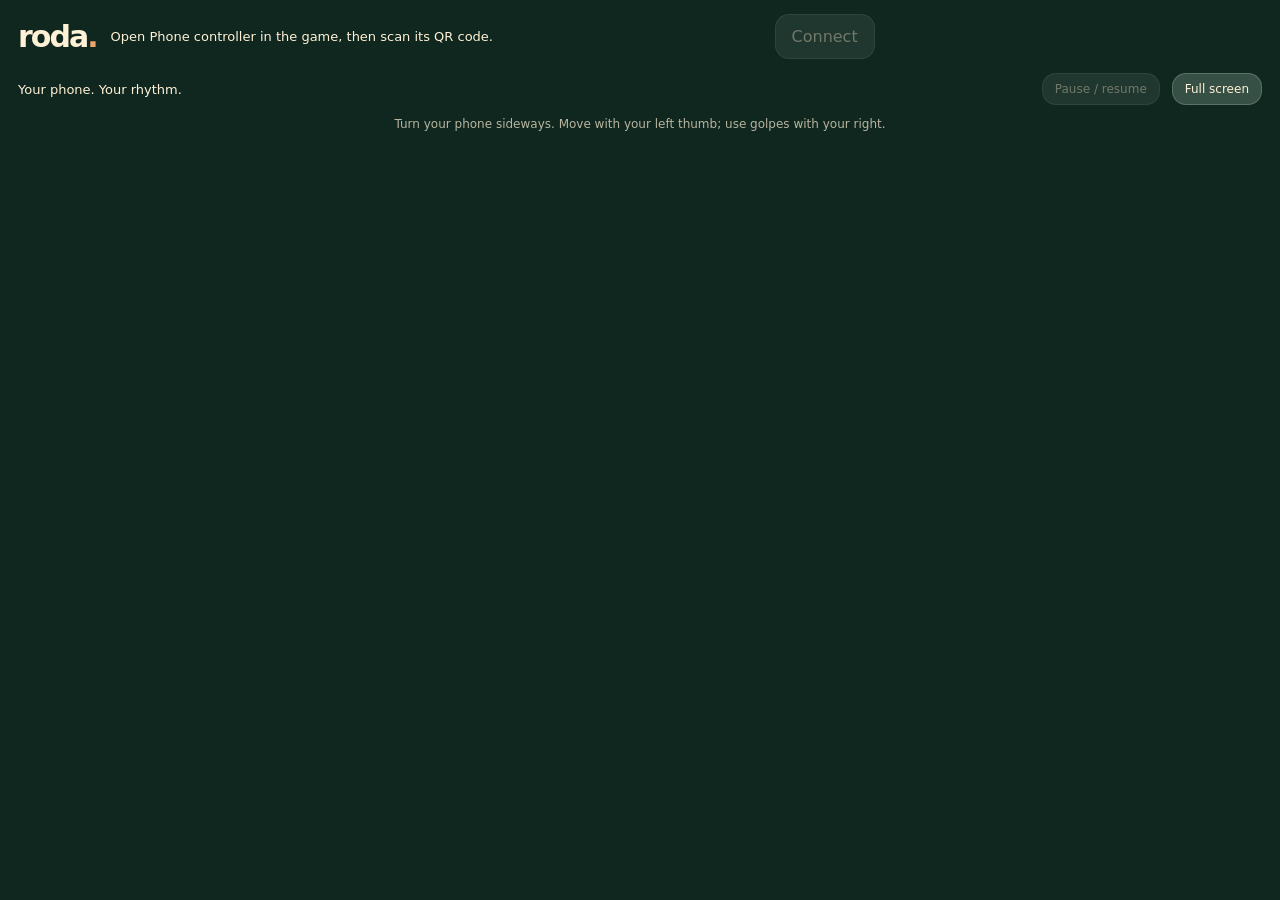
==== controller.html @ 2b397e95 "Add files via upload" ====
<!doctype html><html lang="en"><head><meta charset="utf-8"><meta name="viewport" content="width=device-width,initial-scale=1,viewport-fit=cover"><meta name="referrer" content="no-referrer"><title>RODA · Phone controller</title><link rel="stylesheet" href="./controller.css?v=v0.1.24"></head><body><header><strong>roda<span>.</span></strong><p id="connection" role="status">Open Phone controller on the game screen and scan its QR code.</p><button id="connect">Connect</button><button id="disconnect" hidden>Disconnect</button></header><main><div class="controller-meta"><span id="fighter">Your phone. Your rhythm.</span><button id="pad-pause" disabled>Pause / resume</button><button id="fullscreen">Full screen</button></div><div class="touch" hidden><div class="thumbstick" role="group" aria-label="Movement joystick"><span class="stick-knob"></span><small>MOVE</small></div><div class="attacks" role="group" aria-label="Golpes"></div></div><p id="instruction">Turn your phone sideways. Move with your left thumb; use golpes with your right.</p></main><script type="module" src="./controller.js?v=v0.1.24"></script></body></html>
---- controller.css ----
*{box-sizing:border-box}body{margin:0;background:#10271f;color:#fff1d6;font:16px system-ui;overscroll-behavior:none;user-select:none;-webkit-user-select:none;min-height:100dvh;padding:env(safe-area-inset-top) max(18px,env(safe-area-inset-right)) env(safe-area-inset-bottom) max(18px,env(safe-area-inset-left))}header{display:flex;align-items:center;gap:14px;padding:14px 0}header strong{font-size:30px;letter-spacing:-2px}header strong span{color:#eca66d}header p{font-size:13px;flex:1;margin:0;max-width:650px}button{border:1px solid #ffffff30;border-radius:14px;padding:12px 16px;background:#365046;color:inherit;font:inherit;touch-action:manipulation}button:disabled{opacity:.4}button:active{background:#8a6944}button[hidden],[hidden]{display:none!important}.controller-meta{display:flex;align-items:center;gap:12px;font-size:13px}.controller-meta span{flex:1}.controller-meta button{font-size:12px;padding:8px 12px}.touch{display:flex;justify-content:space-between;align-items:center;gap:24px;margin:20px 0;min-height:220px;touch-action:none}.thumbstick{position:relative;width:min(34vw,230px);height:min(34vw,230px);min-width:150px;min-height:150px;border:2px solid #ffffff35;border-radius:50%;display:grid;place-items:center;background:#ffffff09;touch-action:none}.stick-knob{width:40%;height:40%;border-radius:50%;background:#abc5a7;box-shadow:0 3px 12px #0005;pointer-events:none}.thumbstick small{position:absolute;bottom:12%;font-size:11px;letter-spacing:2px;pointer-events:none}.attacks{display:grid;grid-template-columns:repeat(3,minmax(75px,1fr));gap:12px;width:min(55vw,430px)}.attacks button{min-height:70px;font-size:14px;overflow-wrap:anywhere;background:#c78e55;color:#172b22;font-weight:650}.attacks button:active{background:#ffe0a4}#instruction{font-size:12px;opacity:.7;text-align:center}@media(orientation:portrait){.touch{margin-top:12vh}.attacks{grid-template-columns:repeat(2,minmax(65px,1fr));gap:8px}.attacks button{min-height:65px;padding:8px}.controller-meta{flex-wrap:wrap}}@media(max-height:440px){header{padding:8px 0}.touch{margin:8px 0;min-height:170px}.thumbstick{width:170px;height:170px}.attacks button{min-height:55px}#instruction{margin:4px}}
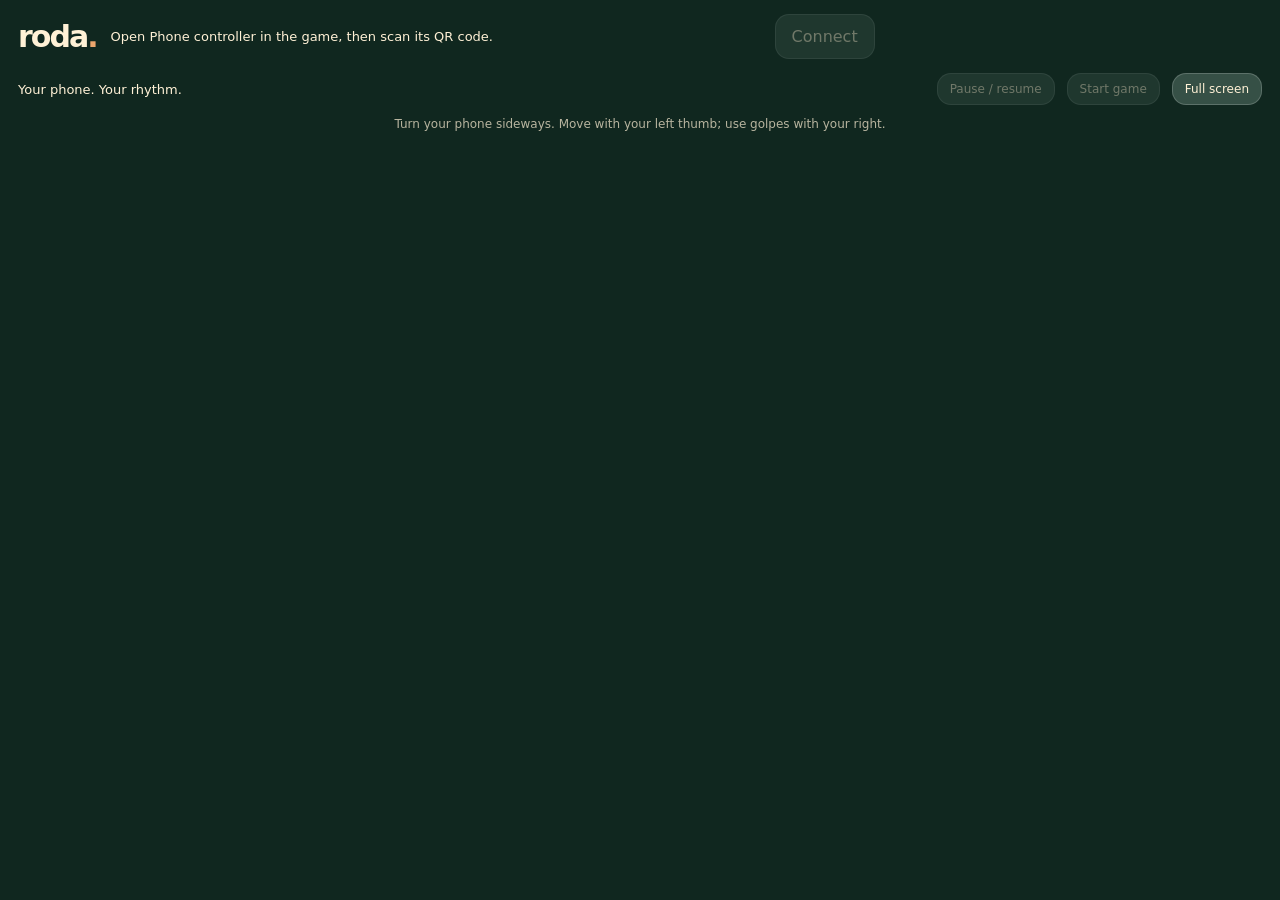
==== commit c97e6c9f: "Add files via upload" ====
--- a/controller.html
+++ b/controller.html
@@ -1 +1 @@
-<!doctype html><html lang="en"><head><meta charset="utf-8"><meta name="viewport" content="width=device-width,initial-scale=1,viewport-fit=cover"><meta name="referrer" content="no-referrer"><title>RODA · Phone controller</title><link rel="stylesheet" href="./controller.css?v=v0.1.24"></head><body><header><strong>roda<span>.</span></strong><p id="connection" role="status">Open Phone controller on the game screen and scan its QR code.</p><button id="connect">Connect</button><button id="disconnect" hidden>Disconnect</button></header><main><div class="controller-meta"><span id="fighter">Your phone. Your rhythm.</span><button id="pad-pause" disabled>Pause / resume</button><button id="fullscreen">Full screen</button></div><div class="touch" hidden><div class="thumbstick" role="group" aria-label="Movement joystick"><span class="stick-knob"></span><small>MOVE</small></div><div class="attacks" role="group" aria-label="Golpes"></div></div><p id="instruction">Turn your phone sideways. Move with your left thumb; use golpes with your right.</p></main><script type="module" src="./controller.js?v=v0.1.24"></script></body></html>+<!doctype html><html lang="en"><head><meta charset="utf-8"><meta name="viewport" content="width=device-width,initial-scale=1,viewport-fit=cover"><meta name="referrer" content="no-referrer"><title>RODA · Phone controller</title><link rel="stylesheet" href="./controller.css?v=v0.1.25"></head><body><header><strong>roda<span>.</span></strong><p id="connection" role="status">Open Phone controller on the game screen and scan its QR code.</p><button id="connect">Connect</button><button id="disconnect" hidden>Disconnect</button></header><main><div class="controller-meta"><span id="fighter">Your phone. Your rhythm.</span><button id="pad-pause" disabled>Pause / resume</button><button id="pad-restart" disabled>Start game</button><button id="fullscreen">Full screen</button></div><div class="touch" hidden><div class="thumbstick" role="group" aria-label="Movement joystick"><span class="stick-knob"></span><small>MOVE</small></div><div class="attacks" role="group" aria-label="Golpes"></div></div><p id="instruction">Turn your phone sideways. Move with your left thumb; use golpes with your right.</p></main><script type="module" src="./controller.js?v=v0.1.25"></script></body></html>
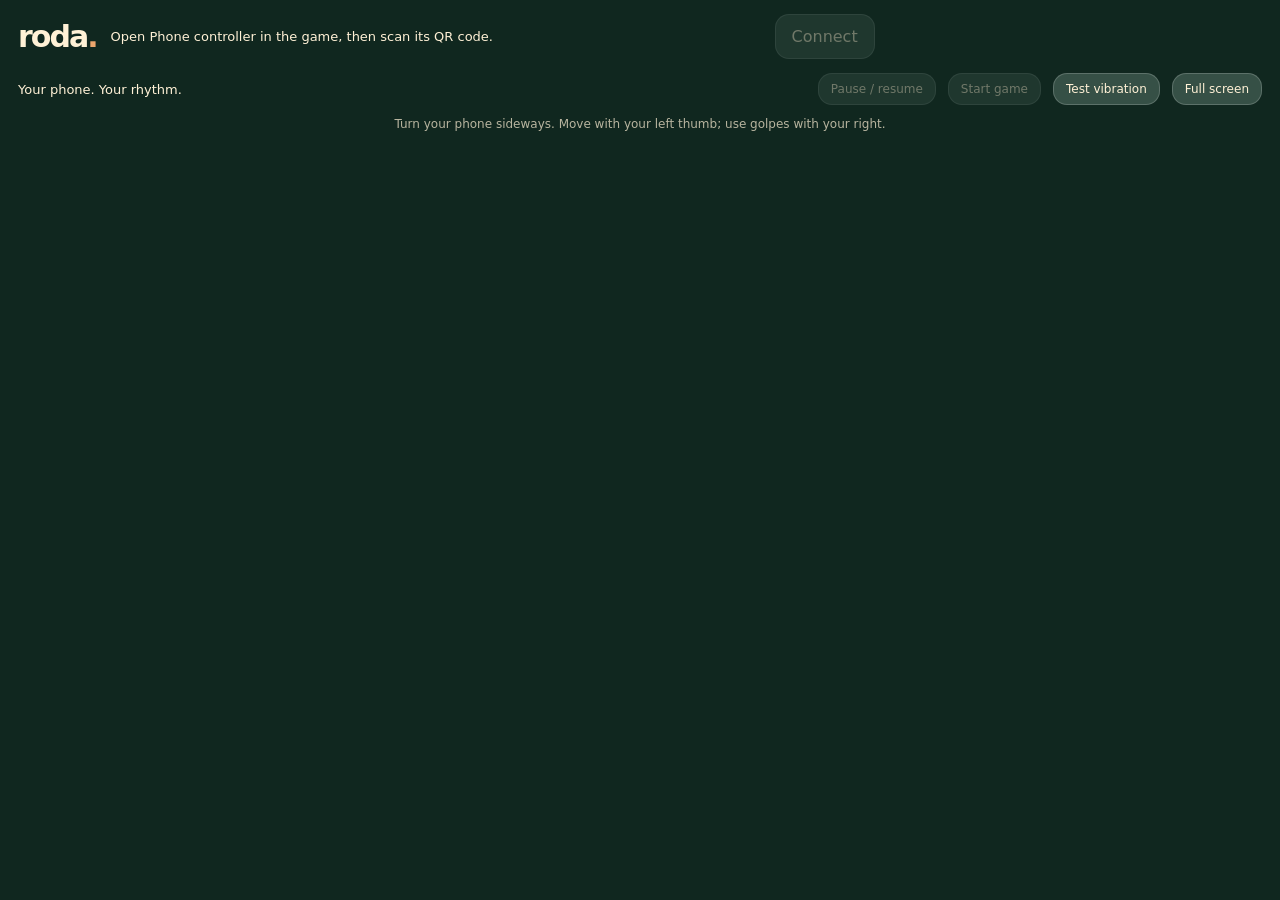
==== commit 8fc046a4: "Add files via upload" ====
--- a/controller.html
+++ b/controller.html
@@ -1 +1 @@
-<!doctype html><html lang="en"><head><meta charset="utf-8"><meta name="viewport" content="width=device-width,initial-scale=1,viewport-fit=cover"><meta name="referrer" content="no-referrer"><title>RODA · Phone controller</title><link rel="stylesheet" href="./controller.css?v=v0.1.25"></head><body><header><strong>roda<span>.</span></strong><p id="connection" role="status">Open Phone controller on the game screen and scan its QR code.</p><button id="connect">Connect</button><button id="disconnect" hidden>Disconnect</button></header><main><div class="controller-meta"><span id="fighter">Your phone. Your rhythm.</span><button id="pad-pause" disabled>Pause / resume</button><button id="pad-restart" disabled>Start game</button><button id="fullscreen">Full screen</button></div><div class="touch" hidden><div class="thumbstick" role="group" aria-label="Movement joystick"><span class="stick-knob"></span><small>MOVE</small></div><div class="attacks" role="group" aria-label="Golpes"></div></div><p id="instruction">Turn your phone sideways. Move with your left thumb; use golpes with your right.</p></main><script type="module" src="./controller.js?v=v0.1.25"></script></body></html>+<!doctype html><html lang="en"><head><meta charset="utf-8"><meta name="viewport" content="width=device-width,initial-scale=1,viewport-fit=cover"><meta name="referrer" content="no-referrer"><title>RODA · Phone controller</title><link rel="stylesheet" href="./controller.css?v=v0.1.30"></head><body><header><strong>roda<span>.</span></strong><p id="connection" role="status">Open Phone controller on the game screen and scan its QR code.</p><button id="connect">Connect</button><button id="disconnect" hidden>Disconnect</button></header><main><div class="controller-meta"><span id="fighter">Your phone. Your rhythm.</span><button id="pad-pause" disabled>Pause / resume</button><button id="pad-restart" disabled>Start game</button><button id="haptics">Test vibration</button><button id="fullscreen">Full screen</button></div><div class="touch" hidden><div class="thumbstick" role="group" aria-label="Movement joystick"><span class="stick-knob"></span><small>MOVE</small></div><div class="attacks" role="group" aria-label="Golpes"></div></div><p id="instruction">Turn your phone sideways. Move with your left thumb; use golpes with your right.</p></main><script type="module" src="./controller.js?v=v0.1.30"></script></body></html>
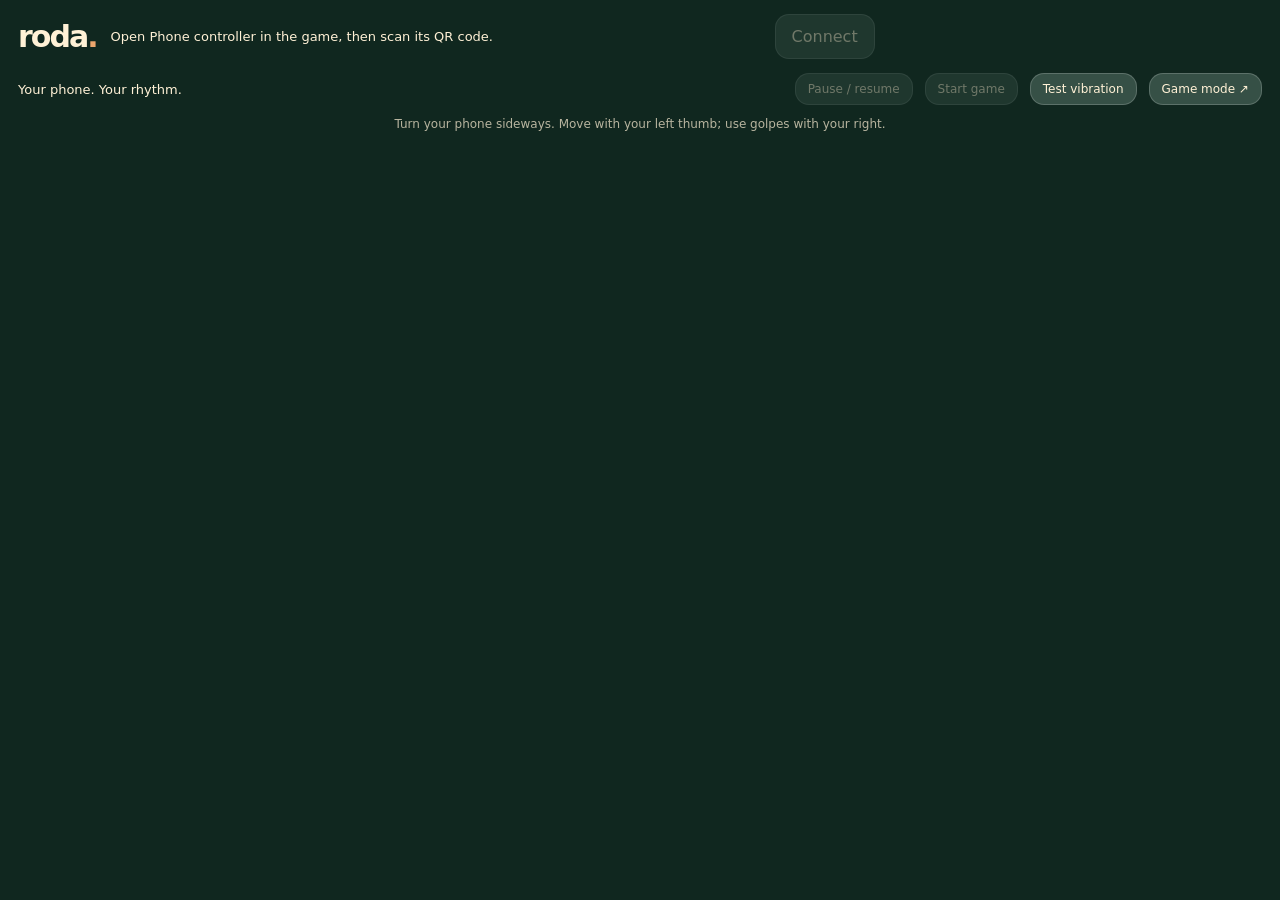
==== commit 42a76c14: "Add files via upload" ====
--- a/controller.html
+++ b/controller.html
@@ -1 +1 @@
-<!doctype html><html lang="en"><head><meta charset="utf-8"><meta name="viewport" content="width=device-width,initial-scale=1,viewport-fit=cover"><meta name="referrer" content="no-referrer"><title>RODA · Phone controller</title><link rel="stylesheet" href="./controller.css?v=v0.1.30"></head><body><header><strong>roda<span>.</span></strong><p id="connection" role="status">Open Phone controller on the game screen and scan its QR code.</p><button id="connect">Connect</button><button id="disconnect" hidden>Disconnect</button></header><main><div class="controller-meta"><span id="fighter">Your phone. Your rhythm.</span><button id="pad-pause" disabled>Pause / resume</button><button id="pad-restart" disabled>Start game</button><button id="haptics">Test vibration</button><button id="fullscreen">Full screen</button></div><div class="touch" hidden><div class="thumbstick" role="group" aria-label="Movement joystick"><span class="stick-knob"></span><small>MOVE</small></div><div class="attacks" role="group" aria-label="Golpes"></div></div><p id="instruction">Turn your phone sideways. Move with your left thumb; use golpes with your right.</p></main><script type="module" src="./controller.js?v=v0.1.30"></script></body></html>+<!doctype html><html lang="en"><head><meta charset="utf-8"><meta name="viewport" content="width=device-width,initial-scale=1,viewport-fit=cover"><meta name="referrer" content="no-referrer"><title>RODA · Phone controller</title><link rel="stylesheet" href="./controller.css?v=v0.1.32"></head><body><header><strong>roda<span>.</span></strong><p id="connection" role="status">Open Phone controller on the game screen and scan its QR code.</p><button id="connect">Connect</button><button id="disconnect" hidden>Disconnect</button></header><button id="exit-game-mode" hidden aria-label="Exit game mode">Exit game mode ↙</button><main><div class="controller-meta"><span id="fighter">Your phone. Your rhythm.</span><button id="pad-pause" disabled>Pause / resume</button><button id="pad-restart" disabled>Start game</button><button id="haptics">Test vibration</button><button id="fullscreen">Game mode ↗</button></div><div class="touch" hidden><div class="thumbstick" role="group" aria-label="Movement joystick"><span class="stick-knob"></span><small>MOVE</small></div><div class="attacks" role="group" aria-label="Golpes"></div></div><section id="game-mode-wait" hidden><p role="status"></p><button type="button" hidden></button></section><p id="instruction">Turn your phone sideways. Move with your left thumb; use golpes with your right.</p></main><script type="module" src="./controller.js?v=v0.1.32"></script></body></html>
--- a/controller.css
+++ b/controller.css
@@ -1 +1,14 @@
-*{box-sizing:border-box}body{margin:0;background:#10271f;color:#fff1d6;font:16px system-ui;overscroll-behavior:none;user-select:none;-webkit-user-select:none;min-height:100dvh;padding:env(safe-area-inset-top) max(18px,env(safe-area-inset-right)) env(safe-area-inset-bottom) max(18px,env(safe-area-inset-left))}header{display:flex;align-items:center;gap:14px;padding:14px 0}header strong{font-size:30px;letter-spacing:-2px}header strong span{color:#eca66d}header p{font-size:13px;flex:1;margin:0;max-width:650px}button{border:1px solid #ffffff30;border-radius:14px;padding:12px 16px;background:#365046;color:inherit;font:inherit;touch-action:manipulation}button:disabled{opacity:.4}button:active{background:#8a6944}button[hidden],[hidden]{display:none!important}.controller-meta{display:flex;align-items:center;gap:12px;font-size:13px}.controller-meta span{flex:1}.controller-meta button{font-size:12px;padding:8px 12px}.touch{display:flex;justify-content:space-between;align-items:center;gap:24px;margin:20px 0;min-height:220px;touch-action:none}.thumbstick{position:relative;width:min(34vw,230px);height:min(34vw,230px);min-width:150px;min-height:150px;border:2px solid #ffffff35;border-radius:50%;display:grid;place-items:center;background:#ffffff09;touch-action:none}.stick-knob{width:40%;height:40%;border-radius:50%;background:#abc5a7;box-shadow:0 3px 12px #0005;pointer-events:none}.thumbstick small{position:absolute;bottom:12%;font-size:11px;letter-spacing:2px;pointer-events:none}.attacks{display:grid;grid-template-columns:repeat(3,minmax(75px,1fr));gap:12px;width:min(55vw,430px)}.attacks button{min-height:70px;font-size:14px;overflow-wrap:anywhere;background:#c78e55;color:#172b22;font-weight:650}.attacks button:active{background:#ffe0a4}#instruction{font-size:12px;opacity:.7;text-align:center}@media(orientation:portrait){.touch{margin-top:12vh}.attacks{grid-template-columns:repeat(2,minmax(65px,1fr));gap:8px}.attacks button{min-height:65px;padding:8px}.controller-meta{flex-wrap:wrap}}@media(max-height:440px){header{padding:8px 0}.touch{margin:8px 0;min-height:170px}.thumbstick{width:170px;height:170px}.attacks button{min-height:55px}#instruction{margin:4px}}+*{box-sizing:border-box}body{margin:0;background:#10271f;color:#fff1d6;font:16px system-ui;overscroll-behavior:none;user-select:none;-webkit-user-select:none;min-height:100dvh;padding:env(safe-area-inset-top) max(18px,env(safe-area-inset-right)) env(safe-area-inset-bottom) max(18px,env(safe-area-inset-left))}header{display:flex;align-items:center;gap:14px;padding:14px 0}header strong{font-size:30px;letter-spacing:-2px}header strong span{color:#eca66d}header p{font-size:13px;flex:1;margin:0;max-width:650px}button{border:1px solid #ffffff30;border-radius:14px;padding:12px 16px;background:#365046;color:inherit;font:inherit;touch-action:manipulation}button:disabled{opacity:.4}button:active{background:#8a6944}button[hidden],[hidden]{display:none!important}.controller-meta{display:flex;align-items:center;gap:12px;font-size:13px}.controller-meta span{flex:1}.controller-meta button{font-size:12px;padding:8px 12px}.touch{display:flex;justify-content:space-between;align-items:center;gap:24px;margin:20px 0;min-height:220px;touch-action:none}.thumbstick{position:relative;width:min(34vw,230px);height:min(34vw,230px);min-width:150px;min-height:150px;border:2px solid #ffffff35;border-radius:50%;display:grid;place-items:center;background:#ffffff09;touch-action:none}.stick-knob{width:40%;height:40%;border-radius:50%;background:#abc5a7;box-shadow:0 3px 12px #0005;pointer-events:none}.thumbstick small{position:absolute;bottom:12%;font-size:11px;letter-spacing:2px;pointer-events:none}.attacks{display:grid;grid-template-columns:repeat(3,minmax(75px,1fr));gap:12px;width:min(55vw,430px)}.attacks button{min-height:70px;font-size:14px;overflow-wrap:anywhere;background:#c78e55;color:#172b22;font-weight:650}.attacks button:active{background:#ffe0a4}#instruction{font-size:12px;opacity:.7;text-align:center}@media(orientation:portrait){.touch{margin-top:12vh}.attacks{grid-template-columns:repeat(2,minmax(65px,1fr));gap:8px}.attacks button{min-height:65px;padding:8px}.controller-meta{flex-wrap:wrap}}@media(max-height:440px){header{padding:8px 0}.touch{margin:8px 0;min-height:170px}.thumbstick{width:170px;height:170px}.attacks button{min-height:55px}#instruction{margin:4px}}
+/* Playing surface: two thumb zones and one exit control. */
+body.game-mode{height:100dvh;min-height:0;overflow:hidden;padding:0;background:radial-gradient(ellipse at center,#26483b,#0c211a)}
+.game-mode header,.game-mode .controller-meta,.game-mode #instruction{display:none!important}
+.game-mode main{height:100%;padding:calc(54px + env(safe-area-inset-top)) max(24px,env(safe-area-inset-right)) max(20px,env(safe-area-inset-bottom)) max(24px,env(safe-area-inset-left))}
+#exit-game-mode{position:fixed;top:max(10px,env(safe-area-inset-top));right:max(14px,env(safe-area-inset-right));z-index:10;font-size:12px;min-height:38px;padding:8px 14px;border-radius:24px;background:#10271fcc}
+.game-mode .touch{height:100%;min-height:0;margin:0;display:grid;grid-template-columns:minmax(180px,38%) 1fr;gap:clamp(24px,5vw,80px);align-items:center}
+.game-mode .thumbstick{width:min(32vw,65dvh,300px);height:min(32vw,65dvh,300px);min-width:170px;min-height:170px;justify-self:center;background:#abc5a710;border:2px solid #abc5a760}
+.game-mode .attacks{width:100%;height:100%;max-height:620px;overflow-y:auto;display:grid;grid-template-columns:repeat(2,minmax(0,1fr));grid-auto-rows:minmax(76px,1fr);gap:14px;align-content:center}
+.game-mode .attacks button{min-height:76px;font-size:clamp(17px,2.6vw,25px);padding:12px;border-radius:24px;background:#edb174;border:0;box-shadow:0 5px 0 #95643d;font-weight:750}
+.game-mode .attacks button:active{transform:translateY(3px);box-shadow:0 2px 0 #95643d;background:#ffe0ad}
+#game-mode-wait{height:100%;display:flex;flex-direction:column;align-items:center;justify-content:center;text-align:center;gap:20px}#game-mode-wait p{max-width:420px;font-size:20px;line-height:1.5}#game-mode-wait button{min-width:200px;min-height:70px;font-size:22px;background:#edb174;color:#10271f;font-weight:bold}
+@media(orientation:portrait){.game-mode main{padding-left:12px;padding-right:12px}.game-mode .touch{grid-template-columns:minmax(140px,40%) 1fr;gap:14px}.game-mode .thumbstick{width:36vw;height:36vw;min-width:130px;min-height:130px}.game-mode .attacks{grid-template-columns:1fr;gap:12px;max-height:72dvh}.game-mode .attacks button{font-size:18px;min-height:78px}}
+@media(prefers-reduced-motion:reduce){.game-mode .attacks button:active{transform:none}}
